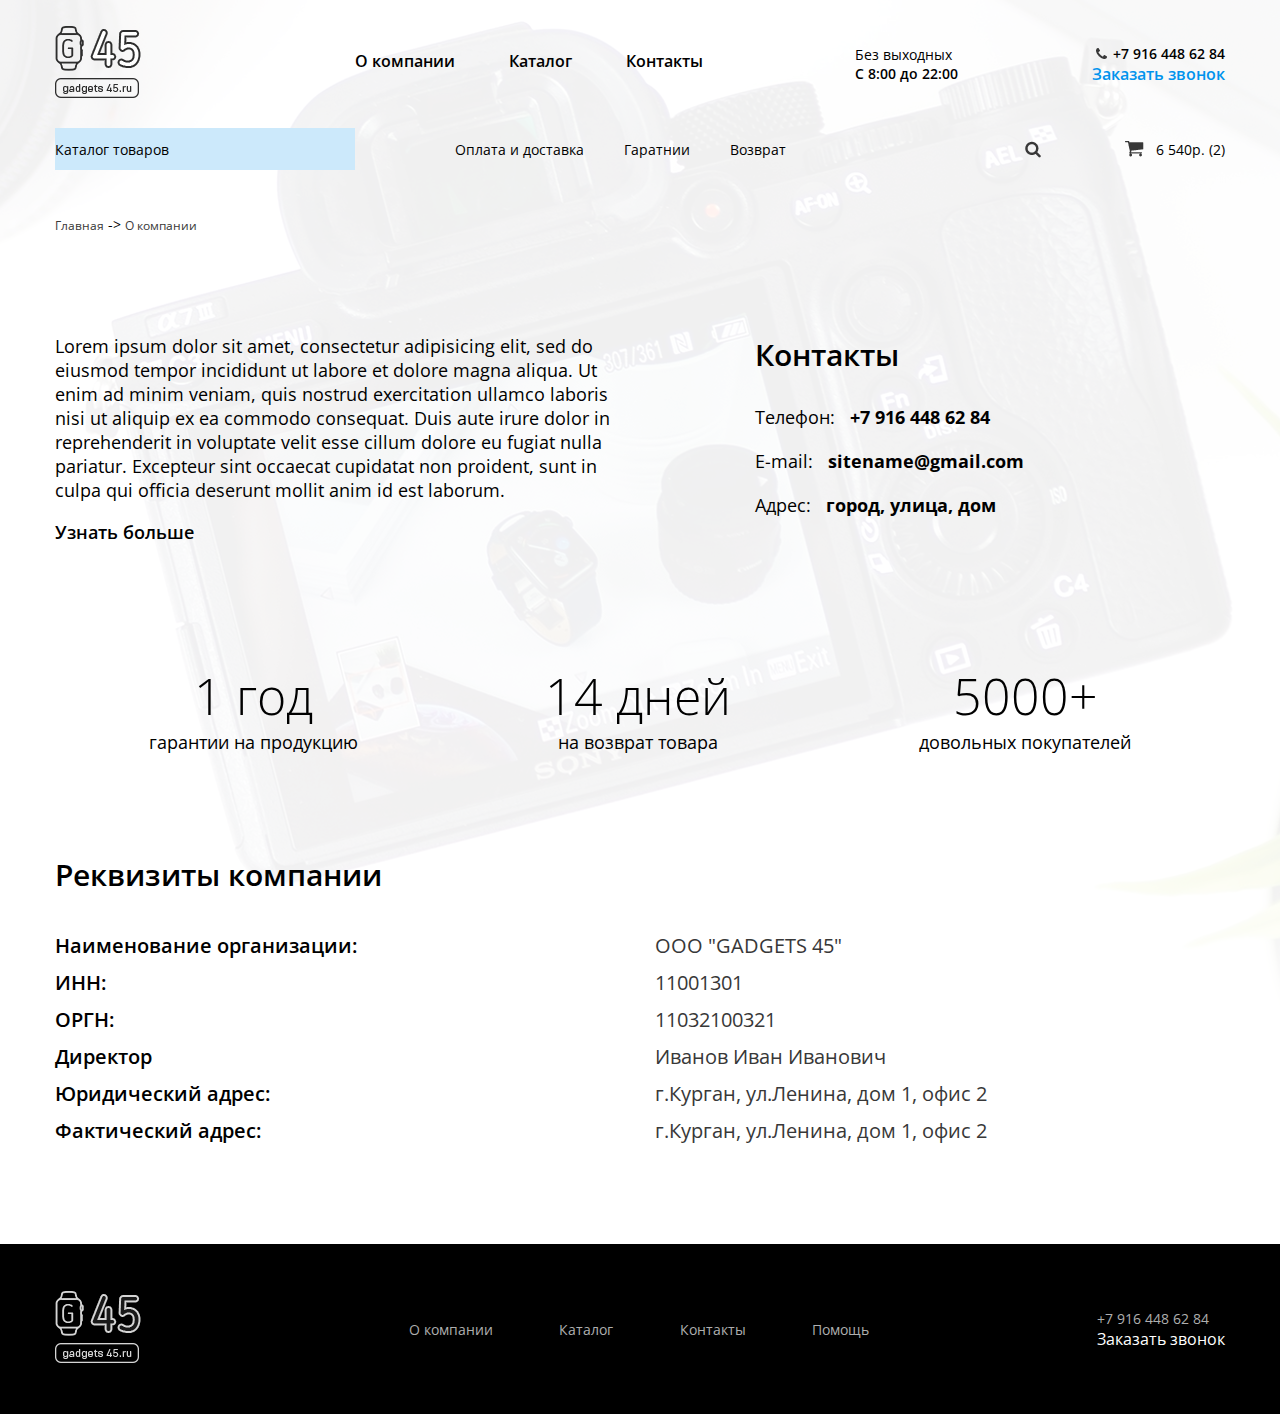
==== about.html @ 25c5b36e "Add about.html page" ====
<!DOCTYPE html>
<html>
<head>
	<meta charset="utf-8">
	<title>О компании</title>
	<link rel="stylesheet" type="text/css" href="styles/styles.css">
</head>
<body class="about_background">
	<header>
		<section>
			<div class="container header_container">
				<div class="logo">
					<img src="logo/white_logo.png">
				</div>
				<div class="header_menu">
					<ul>
						<li><a href="">О компании</a></li>
						<li><a href="">Каталог</a></li>
						<li><a href="">Контакты</a></li>
					</ul>					
				</div>
				<div class="working_period">
					<div class="working_period_text">Без выходных</div>
					<div class="working_period_time">С 8:00 до 22:00</div>
				</div>
				<div class="header_contacts">
					<div class="header_phone">
						<img src="images/phone.png">
						<div class="phone_number">+7 916 448 62 84</div>
					</div>
					<div class="call_order">
						Заказать звонок
					</div>
				</div>
			</div>
		</section>
	</header>
	<main>
		<section>
			<div class="container minimized_menu">
				<div class="sidebar">
					<div class="sidebar_menu_container">
						<div class="header_catalog_menu">
							Каталог товаров
						</div>
					</div>
					<!-- <div class="catalog catalog_gadgets">
						<ul>
							<li><a href="#"></a>Смартфоны</li>
							<li><a href="#"></a>Ноутбуки</li>
							<li><a href="#"></a>Аксессуары</li>
						</ul>
					</div>
					<div class="catalog catalog_firms">
						<ul>
							<li><a href="#"></a>Meizu</li>
							<li><a href="#"></a>Xiaomi</li>
							<li><a href="#"></a>Huawei</li>
						</ul>
					</div> -->
				</div>
				<div class="main_content">
					<div class="main_top_head">
						<div class="main_top_menu">
							<ul>
								<li><a href=""></a>Оплата и доставка</li>
								<li><a href=""></a>Гаратнии</li>
								<li><a href=""></a>Возврат</li>
							</ul>		
						</div>
						<div class="loupe">
							<img src="images/loupe.png">
						</div>
						<div class="shopping_cart_block">
							<div class="shopping_cart_text">
								<img src="images/push_cart.png">
								6 540р. (2)
							</div>
						</div>
					</div>
				</div>
			</div>
			<div class="container new_container">
				<div class="navigation_menu">
					<a href="#">Главная</a> 
					-> 
					<a href="#">О компании</a>
				</div>
			</div>
		</section>
		<section>
			<div class="container new_section_container">
				<div class="about_container">
					<div class="about_text">
						Lorem ipsum dolor sit amet, consectetur adipisicing elit, sed do eiusmod
						tempor incididunt ut labore et dolore magna aliqua. Ut enim ad minim veniam,
						quis nostrud exercitation ullamco laboris nisi ut aliquip ex ea commodo
						consequat. Duis aute irure dolor in reprehenderit in voluptate velit esse
						cillum dolore eu fugiat nulla pariatur. Excepteur sint occaecat cupidatat non
						proident, sunt in culpa qui officia deserunt mollit anim id est laborum.
						<p>Узнать больше</p>
					</div>
					<div class="about_contacts">
						<div class="about_contacts_title">
							Контакты
						</div>	
						<div class="about_contacts_info">
							<div class="contact_row">
								<div class="contact_key">
									Телефон:
								</div>
								<div class="contact_value">
									+7 916 448 62 84
								</div>
							</div>
							<div class="contact_row">
								<div class="contact_key">
									E-mail:
								</div>
								<div class="contact_value">
									sitename@gmail.com
								</div>
							</div>
							<div class="contact_row">
								<div class="contact_key">
									Адрес:
								</div>
								<div class="contact_value">
									город, улица, дом
								</div>
							</div>
						</div>
					</div>
				</div>
			</div>
		</section>
		<section>
			<div class="container new_section_container">
				<div class="guarantees_container">
					<div class="guarantees_block">
						<div class="guarantees_title">
							1 год
						</div>
						<div class="guarantees_text">
							гарантии на продукцию
						</div>
					</div>
					<div class="guarantees_block">
						<div class="guarantees_title">
							14 дней
						</div>
						<div class="guarantees_text">
							на возврат товара
						</div>
					</div>
					<div class="guarantees_block">
						<div class="guarantees_title">
							5000+
						</div>
						<div class="guarantees_text">
							довольных покупателей
						</div>
					</div>
				</div>
			</div>
		</section>
		<section>
			<div class="container new_section_container">
				<div class="new_section_title">
					Реквизиты компании
				</div>
				<div class="requisites">
					<div class="requisites_row">
						<div class="req_key">Наименование организации:</div>
						<div class="req_value">OOO "GADGETS 45"</div>
					</div>
					<div class="requisites_row">
						<div class="req_key">ИНН:</div>
						<div class="req_value">11001301</div>
					</div>
					<div class="requisites_row">
						<div class="req_key">ОРГН:</div>
						<div class="req_value">11032100321</div>
					</div>
					<div class="requisites_row">
						<div class="req_key">Директор</div>
						<div class="req_value">Иванов Иван Иванович</div>
					</div>
					<div class="requisites_row">
						<div class="req_key">Юридический адрес:</div>
						<div class="req_value">г.Курган, ул.Ленина, дом 1, офис 2</div>
					</div>
					<div class="requisites_row">
						<div class="req_key">Фактический адрес:</div>
						<div class="req_value">г.Курган, ул.Ленина, дом 1, офис 2</div>
					</div>
				</div>
			</div>
		</section>
	</main>
	<footer>
		<div class="container">
			<div class="footer_container">
				<div class="footer_logo">
					<img src="logo/black_logo.png">
				</div>
				<div class="footer_menu">
					<ul>
						<li><a href="#">О компании</a></li>
						<li><a href="#">Каталог</a></li>
						<li><a href="#">Контакты</a></li>
						<li><a href="#">Помощь</a></li>
					</ul>
				</div>
				<div class="footer_contacts">
					<div class="footer_phone">
						+7 916 448 62 84
					</div>
					<div class="footer_call_order">
						Заказать звонок
					</div>
				</div>
			</div>
		</div>
	</footer>
</body>
</html>
---- styles/styles.css ----
@import url('https://fonts.googleapis.com/css?family=Open+Sans:400,600,700&subset=cyrillic');

body{
	margin: 0;
	font-size: 14px;
	font-family: Open Sans, Helvetica, sans-serif;
}
li{
	cursor: pointer;
}
.container{
	width: 1170px;
	margin: 0 auto;
}
/*header*/
.header_container{
	display: flex;
	height: 128px;
	align-items: center;
}
.logo{
	width: 300px;
}
.header_menu{
    width: 500px;
    height: 60px;
    font-size: 16px;
    font-weight: 600;
}
.header_menu ul{
	padding-left: 0;
}
.header_menu li:nth-child(1){
	display: inline-block;
	margin-left: 0;
}
.header_menu li{
	display: inline-block;
	margin-left: 50px;
}
.header_menu li a{
	text-decoration: none;
	color: #000;
}
.header_menu li a:hover{
	color: #0093ed;
	border-bottom: 3px solid #0093ed;
}
.working_period{
	display: flex;
	flex-direction: column;
	width: 200px;
	float: left;
}
.working_period_time{
	font-weight: 600;
}
.header_contacts{
	display: flex;
	flex-direction: column;
	width: 170px;
    align-items: flex-end;
	font-weight: 600;
}
.header_phone{
	display: flex;
	align-items: center;
}
.phone_number{
	margin-left: 6px;
}
.call_order{
	color: #0093ed;
	font-size: 15.5px;
}
/*main*/
.main_container{
	display: flex;
	height: 500px;
}
.minimized_menu{
	display: flex;
	height: 42px;
}
.sidebar{
	width: 300px;
}
.sidebar_menu_container{
	display: flex;
	align-items: center;
	height: 42px;
	background-color: #cce9fb;
	
}
.header_catalog_menu{
	display: flex;
	width: 300px;
	align-items: center;
}
.header_catalog_menu img{
	margin-left: 15px;
}
.header_catalog_menu p{
	margin-left: 58px;
}
.catalog{
	height: 200px;
	background-color: #f3f3f3;
}
.catalog_gadgets ul{
	margin: 0;
}
.catalog_gadgets li{
	padding-top: 34px;
	cursor: pointer;
}
.catalog_firms ul{
	margin-top: 14px;
}
.catalog_firms li{
	padding-top: 34px;
}

.main_content{
	width: 870px;
}
.main_top_head{
	height: 42px;
	display: flex;
	align-items: center;
}
.main_top_menu{
	width: 400px;
	margin-left: 100px;
}
.main_top_menu ul{
	padding: 0;
	margin: 0;
}
.main_top_menu li:nth-child(1){
	display: inline-block;
	margin-left: 0;
}
.main_top_menu li{
	display: inline-block;
	margin-left: 36px;
}
.loupe{
	display: flex;
	width: 30px;
	margin-left: 170px;
	align-items: center;
}
.shopping_cart_block{
	width: 170px;
}
.shopping_cart_text{
	width: 100px;
	justify-content: space-between;
	display: flex;
	align-items: center;
	float: right;
}

.slider_container{
	display: flex;
}
.slider_image_block{
	width: 600px;
	height: 455px;
	margin-left: 100px;
	margin-top: 30px;
	position: relative;
}
.slider_image{
	position:absolute;
}
.slider_image_frame{
	position:absolute;
  	width:100%;
	margin-top: 30px;
}
.slider_info{
	width: 270px;
}
.slider_title{
	font-size: 34px;
	font-weight: 600;
	margin-top: 106px;
	text-transform: uppercase;
}
.slider_description{
	margin-top: 30px;
	font-size: 12px;
}
.slider_more_info{
	margin-top: 36px;
	font-size: 14px;
	font-weight: 600;
    display: flex;
    align-items: center;
}
.slider_more_info a{
	color: #000;
	text-decoration: none;
}
.slider_more_info img{
	margin-left: 8px;
}
.new_section_container{
	margin-top: 100px;
}
.new_section_title{
	height: 68px;
	font-size: 30px;
	font-weight: 600;
}
.stock_items{
	display: flex;
}
.stock_block{
	width: 570px;
	height: 225px;
	background-color: #f3f3f3;
}
.stock_block:last-child{
	margin-left: 30px;
}
.stock_image{
	float: left;
	width: 269px;
}
.stock_text_container{
	width: 300px;
	height: 225px;
	display: flex;
	align-items: center;
}
.stock_text{
	font-size: 16px;
	padding-left: 40px;
}
.stock_prices{
	margin-top: 35px;
}
.stock_new_price{
	font-size: 18px;
	font-weight: 600;
	float: left;
}
.stock_old_price{
	text-decoration: line-through;
	font-size: 14px;
	float: left;
	margin-left: 10px;
    margin-top: 6px;
}


.slider_main_block{
	height: 420px;
	display: flex;
	align-items: center;
}
.bg_slider{
	width: 100%;
	height: 215px;
	background-color: #f0f0f0;
}
.items_bestsellers_container{
	width: 1170px;
	margin: 0 auto;
	display: flex;
	justify-content: space-between;
}
.item_bestseller{
	width: 270px;
	height: 414px;
	background-color: #fff;
	margin-top: -100px;
	display: flex;
	flex-direction: column;
	align-items: center;
    justify-content: center;
}
.bestseller_description{
	margin-top: 26px;
	font-size: 18px;
}
.bestseller_price{
	margin-top: 22px;
	font-size: 20px;
	font-weight: 600;
}

.advertising{
	margin-top: 100px;
	height: 370px;
	display: flex;
    justify-content: space-between;
}
.left_advertising_block{
	width: 670px;
	height: 370px;
	display: flex;
	justify-content: center;
	background: linear-gradient(to bottom left, #f0c1b7, #604c65);
}
.left_advertising{
	display: flex;
    flex-direction: column;
    justify-content: center;
}
.left_advertising_description{
	color: #fff;
	font-size: 20px;
	font-weight: 600;
}
.button_see_all{
	margin-top: 30px;
}
.button_see_all button{
	outline: none;
	color: #fff;
    border: 1px solid #fff;
    background-color: transparent;
    padding: 12px;
    font-size: 16px;
    cursor: pointer;
}
.button_see_all button:hover{
    background-color: #fff;
    color: #000;
}
.left_advertising_image{
	display: flex;
	flex-direction: column;
	justify-content: flex-end;
}
.right_advertising_block{
	width: 470px;
	display: flex;
	flex-direction: column;
    justify-content: space-between;
}
.right_advertising{
	height: 170px;
	display: flex;
    justify-content: space-around;
    align-items: center;
	background: linear-gradient(to right, #f4f4f4, #d9d9ed);
}
.image_advertising{
	width: 210px;
	display: flex;
	justify-content: center;
}
.description_advertising{
	font-size: 20px;
	font-weight: 600;
}

.about_company{
	width: 100%;
	height: 520px;
	display: flex;
}
.about_company_left_container{
	background-color: #f0f0f0;
	height: 460px;
	width: 66%;
}
.about_company_right_container{
	width: 50%;
	height: 460px;
	margin-left: -35px;
    margin-top: 60px;
    background-image: url('../images/about_company.jpg');
    background-repeat: no-repeat;
}
.about_company_image{
	/*background-image: url('images/about_company.jpg');*/
}
.about_company_description{
	width: 733px;
	float: right;
}
.about_company_text{
	width: 600px;
	font-size: 18px;
}

.advantages{
	margin-top: 100px;
	height: 140px;
	display: flex;
	justify-content: space-between;
}
.advantage_item{
	display: flex;
	flex-direction: column;
	justify-content: space-around;
	align-items: center;
}
.advantage_description{
	text-align: center;
}
/*footer*/
footer{
	height: 170px;
	margin-top: 100px;
	background-color: #000;
	padding: 0;
}
.footer_container{
	height: 170px;
	display: flex;
    justify-content: space-between;
    align-items: center;
}
.footer_menu{
	width: 500px;
}
.footer_menu ul{
	display: flex;
    justify-content: space-between;
}
.footer_menu ul li a{
	color: #aeaeae;
    text-decoration: none;
}
.footer_phone{
	color: #aeaeae;
	font-size: 14px;
}
.footer_call_order{
	color: #fff;
	font-size: 15.5px;
}

/*cart*/
.new_container{
	margin-top: 45px;
}
.navigation_menu a{
	color: #383838;
	font-size: 12px;
	text-decoration: none;
}
.cart_row{
	display: flex;
	justify-content: space-between;
}
.cart_row:not(:first-child){
	margin-top: 30px;
}
.cart_item{
	width: 770px;
	height: 255px;
	background-color: #f3f3f3;
	display: flex;
	justify-content: space-around;
	align-items: center;
}
.item_description{
	font-size: 16px;
	color: #383838;
}
.item_price{
	font-size: 18px;
	font-weight: 600;
}
.item_image{
	width: 222px;
	height: 158px;
	background-color: #fff;
}
.item_count{
	display: flex;
	width: 80px;
	justify-content: space-between;
	align-items: center;
	font-size: 18px;
}
.item_counter{
	width: 30px;
	height: 30px;
	border: 1px solid #d1d1d1;
	display: flex;
	align-items: center;
	justify-content: center;
}

.cart_result{
	width: 370px;
	height: 255px;
	background-color: #f3f3f3;	
	display: flex;
	flex-direction: column;
	justify-content: space-around;
}
.result_info{
	margin-left: 45px;
}
.result_info b{
	margin-left: 40px;
	font-size: 16px;
	color: #000;
}
.count_orders{
	margin-top: 30px;
	color: #b5b4b4;
}
.sum_orders{
	margin-top: 15px;
	color: #b5b4b4;
}
.button_order{
	margin-left: 45px;
}
.button_order button{
	outline: none;
	color: #fff;
    border: none;
    background: linear-gradient(to right, #068eee, #6e37fb);
    padding: 12px;
    font-size: 16px;
    cursor: pointer;
}

/*product*/
.product_container{
	height: 615px;
	display: flex;
	justify-content: space-between;
}
.product_title{
	font-size: 30px;
}
.product_price{
	font-size: 30px;
	font-weight: 600;
	margin-top: 18px;
}
.product_color{
	margin-top: 18px;
	font-size: 16px;
}
.product_images{
	width: 400px;
}
.product_description{
	width: 670px;
}
.main_image{
	width: 370px;
	height: 500px;
	background-color: #f8f8f8;
}
.small_images{
	margin-top: 20px;
	width: 370px;
	display: flex;
	justify-content: space-between;
}
.small_img{
	width: 80px;
	height: 80px;
	border: 4px solid #e8e8e8;
}
.product_color{
	display: flex;
}
.product_colors_blocks{
	display: flex;
	margin-left: 10px;
}
.color_block{
	width: 20px;
	height: 20px;
	margin-left: 10px;
}
.black{
	background-color: #000;
}
.blue{
	background-color: #00f;
}
.product_specifications{
	font-size: 16px;
}
.specification_row{
	display: flex;
	margin-top: 14px;
}
.key{
	width: 270px;
	font-weight: 600;
}
.value{
	margin-left: 30px;
	color: #383838;
}
.product_buttons button{
	width: 270px;
	height: 80px;
	margin-top: 20px;
	outline: none;
    font-size: 22px;
    cursor: pointer; 
}
.button_add_product_to_cart{
	color: #fff;
    background: linear-gradient(to right, #068eee, #6e37fb);
	border: none;
}
.button_fast_order{
	color: #068eee;
	border: 4px solid #6e37fb;
}

.product_menu_background{
	width: 100%;
	height: 100px;
	margin-top: 100px;
	background-color: #f0f0f0;
}
.product_menu_container{
	width: 1170px;
	height: 100px;
	margin: 0 auto;
	display: flex;
	align-items: center;
}
.product_menu{
    font-size: 16px;
    font-weight: 600;
}
.product_menu ul{
	padding: 0;
}
.product_menu li:nth-child(1){
	display: inline-block;
	margin-left: 0;
}
.product_menu li{
	display: inline-block;
	margin-left: 50px;
}
.product_menu li a{
	text-decoration: none;
	color: #000;
}
.product_menu li a:hover{
	color: #0093ed;
	border-bottom: 3px solid #0093ed;
}
.product_info{
	width: 1170px;
	margin: 40px auto 0;
}
.product_info_title{
	font-size: 30px;
	font-weight: 600;
}
.product_info_text{
	font-size: 18px;	
}

/*catalog*/
.catalog_container{
	display: flex;
	justify-content: space-between;
}
.catalog_menu{
	width: 270px;
	height: 600px;
	background-color: #f5f5f5;
}
.catalog_block{
	width: 870px;
}
.catalog_header{
	height: 60px;
	display: flex;
	justify-content: space-between;
}
.catalog_title{
	font-size: 20px;
	font-weight: 600;
}
.catalog_sort_block{
	font-size: 16px;
	display: flex;
}
.sort_text{
	padding-top: 3px;
}
.sort_menu{
	display: flex;
	align-items: center;
	justify-content: center;
	width: 110px;
	height: 25px;
	margin-left: 20px;
	border: 2px solid #f3f3f3;
}
.catalog_items{
	display: flex;
	flex-wrap: wrap;
	justify-content: space-between;
}
.catalog_item{
	width: 270px;
	height: 350px;
	background-color: green;
}
.catalog_item:nth-child(n+4){
	margin-top: 30px;
}
.catalog_price_title{
	font-size: 16px;
	font-weight: 600;
    margin: 30px 0 0 30px;
}
.price_range{
	margin-top: 25px;
	display: flex;
	justify-content: center;
}
.price_range input{
	width: 90px;
	height: 35px;
	background-color: #fff;
	border: 0;
    box-sizing: border-box;	
    padding-left: 10px;
}
.price_to{
	margin-left: 10px;
}
.price_variants{
	margin-top: 30px;
}
.price_variants_row{
	height: 30px;
	font-size: 14px;
    display: flex;
    align-items: center;
    margin-left: 36px;
}
.price_variants_row p{
	margin-left: 5px;
}
/*order*/ 
.order_container{ 
	display: flex; 
	justify-content: space-between; 
} 
.order_info{ 
	width: 570px; 
} 
.order_contacts{ 
	width: 470px; 
}
.order_info_title{
	font-size: 20px;
}
.order_info_row{
	width: 100%;
	margin-top: 20px;
	display: flex;
	justify-content: space-between;
}
.order_input{
	width: 100%;
	height: 50px; 	
    box-sizing: border-box;	
	font-size: 16px; 
	padding: 0 20px 0 20px; 
	border: 0px; 
	background-color: #f3f3f3;
}
.order_rich_text_box{
	width: 100%;
	height: 200px; 	
    box-sizing: border-box;	
	font-size: 16px; 
	padding: 20px; 
	border: 0px; 
	background-color: #f3f3f3; 	
}
.street{ 
	width: 570px;
}
.home_info{
	width: 170px; 
}
.intercom_info{
	width: 370px;
}
.btn{
	width: 100%;
	height: 70px;
	margin-top: 20px;
	outline: none;
    font-size: 22px;
    cursor: pointer; 
	color: #fff;
    background: linear-gradient(to right, #068eee, #6e37fb);
	border: none;
}
.paymant_block{
	margin-top: 30px;
}
.paymant_title{
	font-size: 20px;
}
.paymant{
	margin-top: 20px;
	width: 570px;
	height: 65px;
	border: 4px solid #fff;
    display: flex;
    align-items: center;
}
.paymant:hover{
	border: 4px solid #ddd;
}
.paymant img{
	margin-left: 30px;
}
.paymant_text{
	margin-left: 20px;
	font-size: 20px;
}
/*About*/
.about_container{
	display: flex;
	justify-content: space-between;
}
.about_text{
	width: 570px;
	font-size: 18px;
}
.about_text p{
	font-weight: 600;
}
.about_contacts{
	width: 470px;
}
.about_contacts_title{
	font-size: 30px;
	font-weight: 600;
}
.about_contacts_info{
	margin-top: 30px;
}
.contact_row{
	display: flex;
	margin-top: 20px;
}
.contact_key{
	font-size: 18px;
}
.contact_value{
	margin-left: 15px;
	font-size: 18px;
	font-weight: bold;
}
.guarantees_container{
	display: flex;
	justify-content: space-around;
}
.guarantees_block{
	display: flex;
	flex-direction: column;
	align-items: center;
}
.guarantees_title{
	font-size: 50px;
	font-weight: 60;
}
.guarantees_text{
	font-size: 18px;
}
.about_background{
	position: relative;
}
.about_background::after {
	content: "";
	background-image: url(../images/background.jpg);
	background-repeat: no-repeat;
	background-position: center top;
	opacity: 0.06;
	top: 0;
	left: 0;
	bottom: 0;
	right: 0;
	position: absolute;
	z-index: -1;   
}
.requisites_row{
	display: flex;
	margin-top: 10px;
	font-size: 20px;
}
.req_key{
	width: 370px;
	font-weight: 600;
}
.req_value{
	margin-left: 230px;
	color: #383838;
}
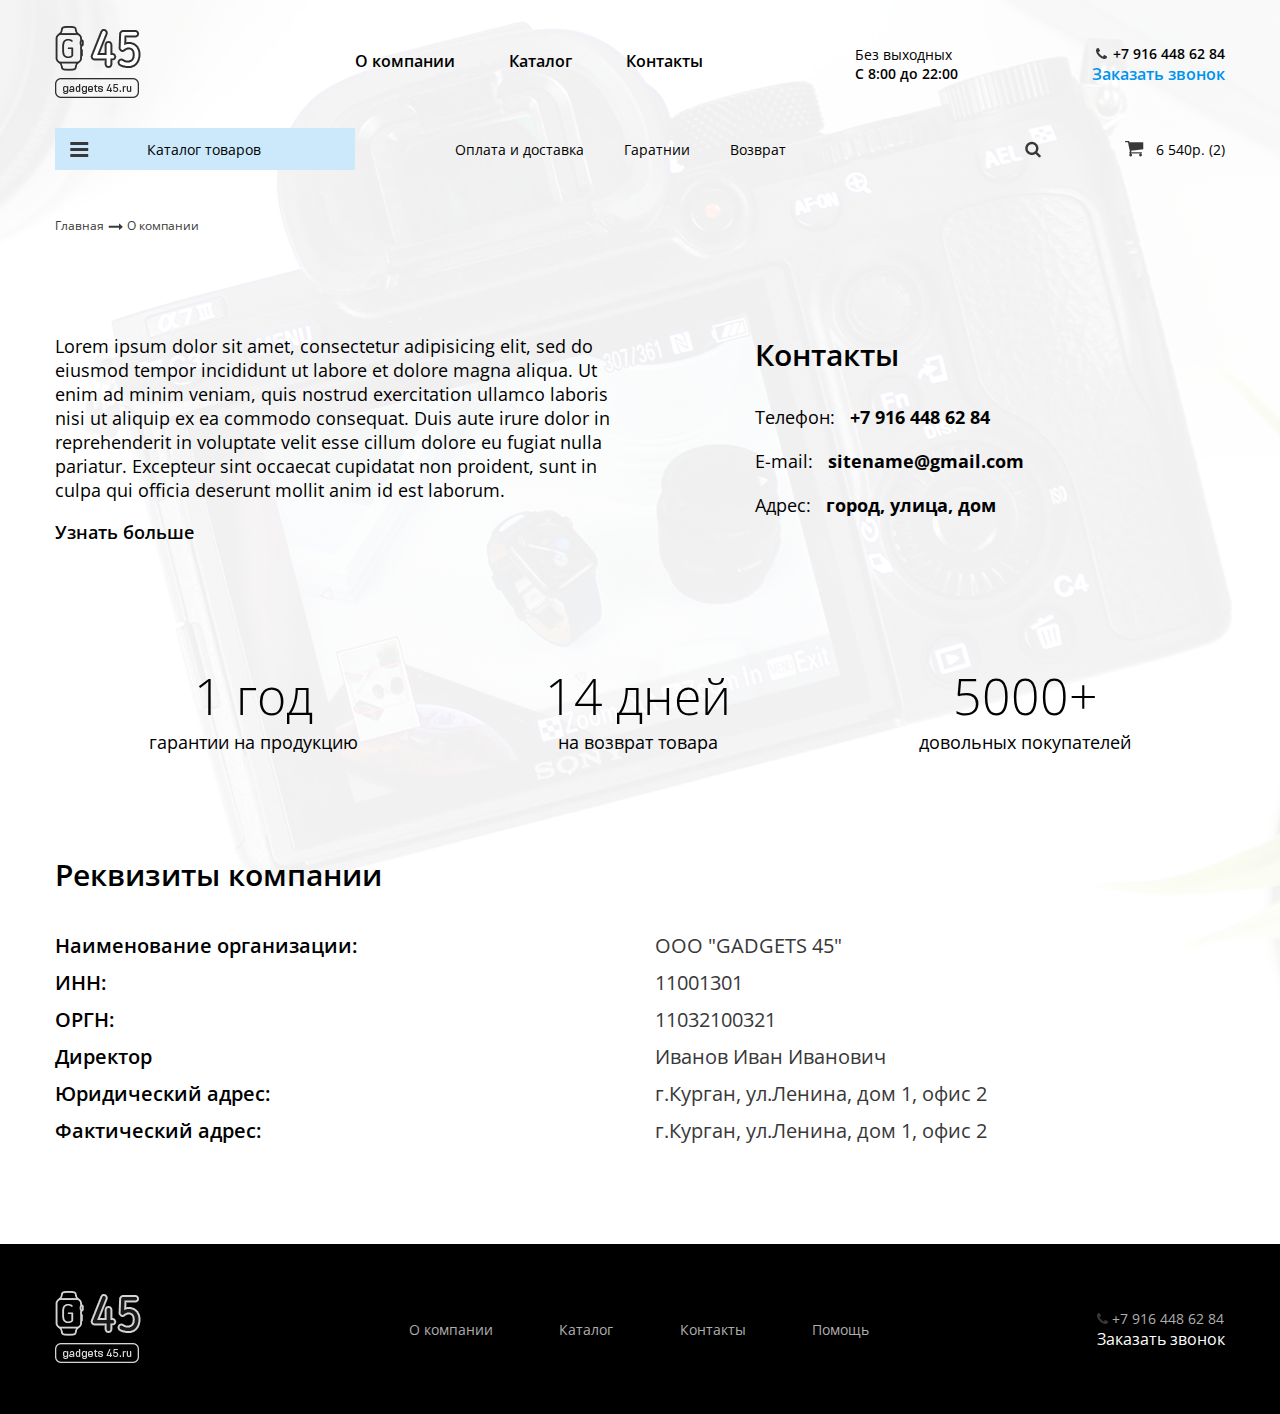
==== commit 741e6005: "Edit structure" ====
--- a/about.html
+++ b/about.html
@@ -41,7 +41,8 @@
 				<div class="sidebar">
 					<div class="sidebar_menu_container">
 						<div class="header_catalog_menu">
-							Каталог товаров
+							<img src="images/burger.png">
+							<p>Каталог товаров</p>
 						</div>
 					</div>
 					<!-- <div class="catalog catalog_gadgets">
@@ -83,7 +84,7 @@
 			<div class="container new_container">
 				<div class="navigation_menu">
 					<a href="#">Главная</a> 
-					-> 
+					<img src="images/strelka.png">
 					<a href="#">О компании</a>
 				</div>
 			</div>
@@ -214,6 +215,7 @@
 				</div>
 				<div class="footer_contacts">
 					<div class="footer_phone">
+						<img src="images/phone.png">
 						+7 916 448 62 84
 					</div>
 					<div class="footer_call_order">
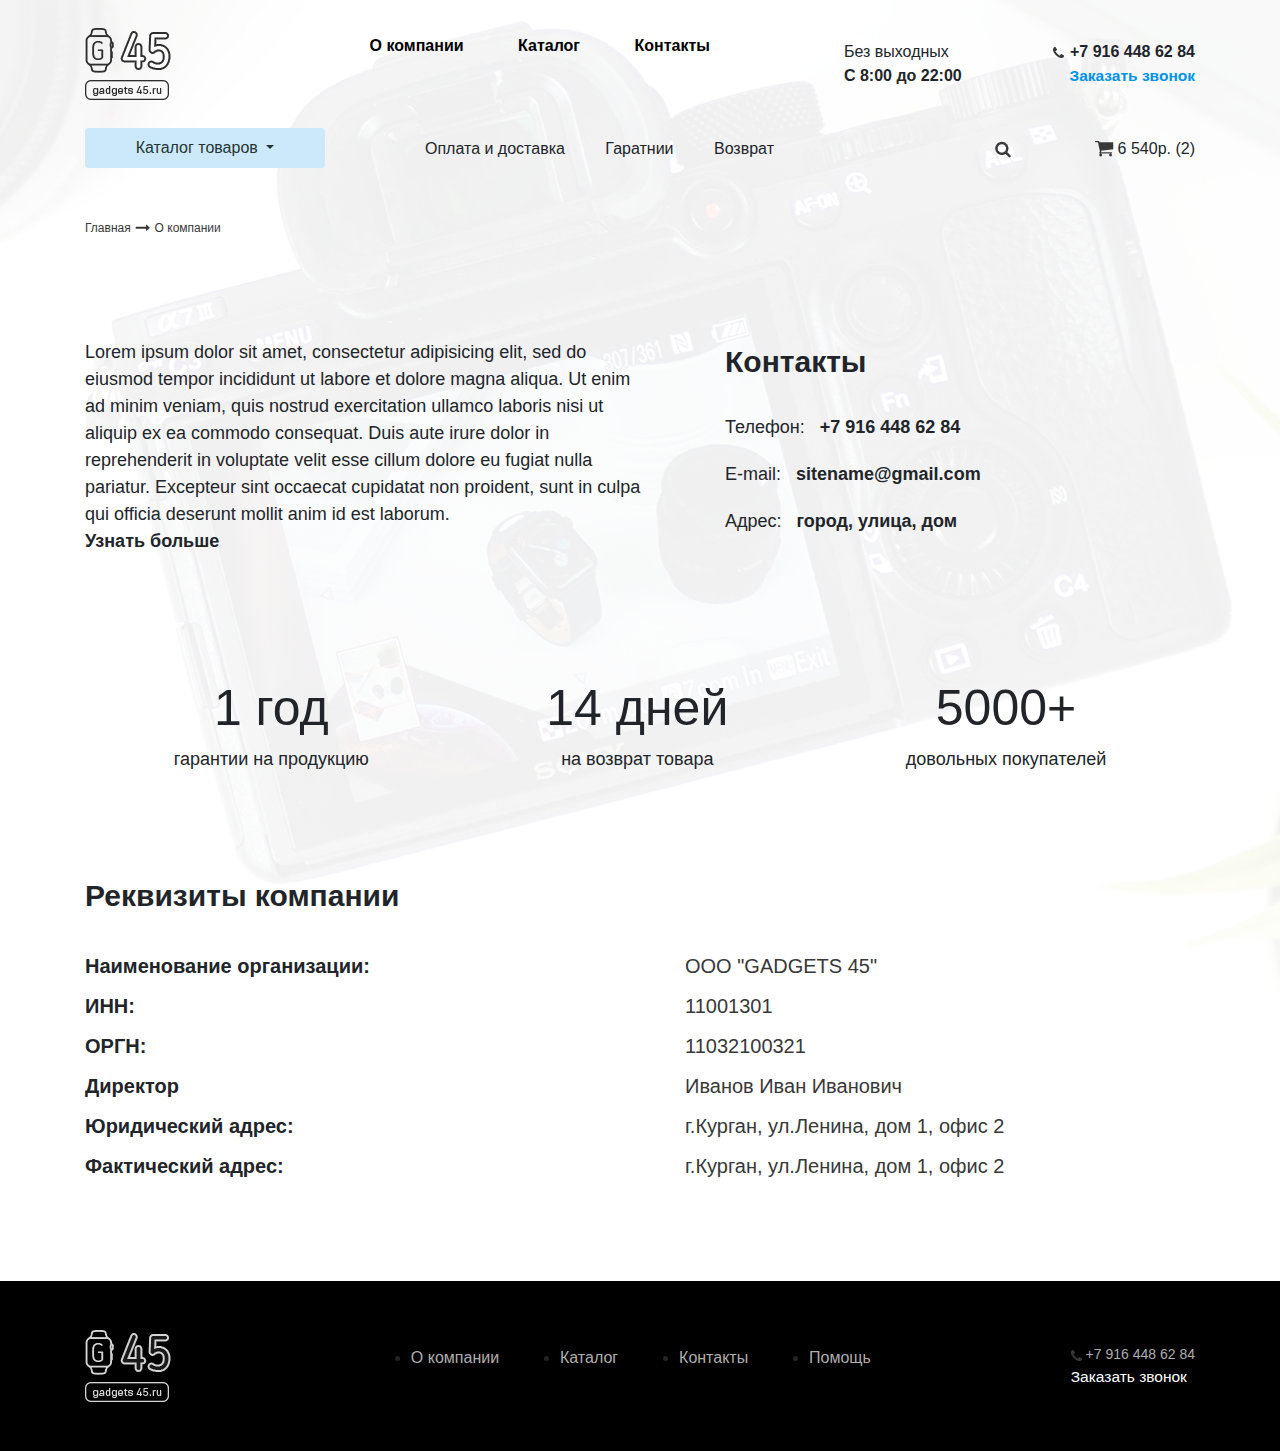
==== commit 8ca2ffb6: "Add bootstrap, sources to jQuery. Fix styles, dropdown menu" ====
--- a/about.html
+++ b/about.html
@@ -4,6 +4,15 @@
 	<meta charset="utf-8">
 	<title>О компании</title>
 	<link rel="stylesheet" type="text/css" href="styles/styles.css">
+	<link rel="stylesheet" href="bootstrap/css/bootstrap.min.css">
+
+	<!-- jQuerry -->
+	<script src="https://code.jquery.com/jquery-3.3.1.slim.min.js" integrity="sha384-q8i/X+965DzO0rT7abK41JStQIAqVgRVzpbzo5smXKp4YfRvH+8abtTE1Pi6jizo" crossorigin="anonymous"></script>
+
+	<!-- Bootstrap -->
+	<script src="https://cdnjs.cloudflare.com/ajax/libs/popper.js/1.14.3/umd/popper.min.js" integrity="sha384-ZMP7rVo3mIykV+2+9J3UJ46jBk0WLaUAdn689aCwoqbBJiSnjAK/l8WvCWPIPm49" crossorigin="anonymous"></script>
+	<script src="bootstrap/js/bootstrap.min.js" type="text/javascript"></script>
+
 </head>
 <body class="about_background">
 	<header>
@@ -17,7 +26,7 @@
 						<li><a href="">О компании</a></li>
 						<li><a href="">Каталог</a></li>
 						<li><a href="">Контакты</a></li>
-					</ul>					
+					</ul>
 				</div>
 				<div class="working_period">
 					<div class="working_period_text">Без выходных</div>
@@ -39,12 +48,26 @@
 		<section>
 			<div class="container minimized_menu">
 				<div class="sidebar">
-					<div class="sidebar_menu_container">
+
+					<div class="dropdown menu-button">
+					  <button class="btn  dropdown-toggle" type="button" id="dropdownMenuButton" data-toggle="dropdown" aria-haspopup="true" aria-expanded="false">
+					    Каталог товаров
+					  </button>
+					  <div class="dropdown-menu" aria-labelledby="dropdownMenuButton">
+					    <a class="dropdown-item" href="#">Смартфоны</a>
+							<div class="dropdown-divider"></div>
+					    <a class="dropdown-item" href="#">Ноутбуки</a>
+							<div class="dropdown-divider"></div>
+					    <a class="dropdown-item" href="#">Аксессуары</a>
+					  </div>
+					</div>
+
+					<!-- <div class="sidebar_menu_container">
 						<div class="header_catalog_menu">
 							<img src="images/burger.png">
 							<p>Каталог товаров</p>
 						</div>
-					</div>
+					</div> -->
 					<!-- <div class="catalog catalog_gadgets">
 						<ul>
 							<li><a href="#"></a>Смартфоны</li>
@@ -67,7 +90,7 @@
 								<li><a href=""></a>Оплата и доставка</li>
 								<li><a href=""></a>Гаратнии</li>
 								<li><a href=""></a>Возврат</li>
-							</ul>		
+							</ul>
 						</div>
 						<div class="loupe">
 							<img src="images/loupe.png">
@@ -83,7 +106,7 @@
 			</div>
 			<div class="container new_container">
 				<div class="navigation_menu">
-					<a href="#">Главная</a> 
+					<a href="#">Главная</a>
 					<img src="images/strelka.png">
 					<a href="#">О компании</a>
 				</div>
@@ -104,7 +127,7 @@
 					<div class="about_contacts">
 						<div class="about_contacts_title">
 							Контакты
-						</div>	
+						</div>
 						<div class="about_contacts_info">
 							<div class="contact_row">
 								<div class="contact_key">
@@ -226,4 +249,4 @@
 		</div>
 	</footer>
 </body>
-</html>+</html>
--- a/styles/styles.css
+++ b/styles/styles.css
@@ -90,7 +90,7 @@
 	align-items: center;
 	height: 42px;
 	background-color: #cce9fb;
-	
+
 }
 .header_catalog_menu{
 	display: flex;
@@ -494,7 +494,7 @@
 .cart_result{
 	width: 370px;
 	height: 255px;
-	background-color: #f3f3f3;	
+	background-color: #f3f3f3;
 	display: flex;
 	flex-direction: column;
 	justify-content: space-around;
@@ -607,7 +607,7 @@
 	margin-top: 20px;
 	outline: none;
     font-size: 22px;
-    cursor: pointer; 
+    cursor: pointer;
 }
 .button_add_product_to_cart{
 	color: #fff;
@@ -664,7 +664,7 @@
 	font-weight: 600;
 }
 .product_info_text{
-	font-size: 18px;	
+	font-size: 18px;
 }
 
 /*catalog*/
@@ -733,7 +733,7 @@
 	height: 35px;
 	background-color: #fff;
 	border: 0;
-    box-sizing: border-box;	
+    box-sizing: border-box;
     padding-left: 10px;
 }
 .price_to{
@@ -752,16 +752,16 @@
 .price_variants_row p{
 	margin-left: 5px;
 }
-/*order*/ 
-.order_container{ 
-	display: flex; 
-	justify-content: space-between; 
-} 
-.order_info{ 
-	width: 570px; 
-} 
-.order_contacts{ 
-	width: 470px; 
+/*order*/
+.order_container{
+	display: flex;
+	justify-content: space-between;
+}
+.order_info{
+	width: 570px;
+}
+.order_contacts{
+	width: 470px;
 }
 .order_info_title{
 	font-size: 20px;
@@ -774,27 +774,27 @@
 }
 .order_input{
 	width: 100%;
-	height: 50px; 	
-    box-sizing: border-box;	
-	font-size: 16px; 
-	padding: 0 20px 0 20px; 
-	border: 0px; 
+	height: 50px;
+    box-sizing: border-box;
+	font-size: 16px;
+	padding: 0 20px 0 20px;
+	border: 0px;
 	background-color: #f3f3f3;
 }
 .order_rich_text_box{
 	width: 100%;
-	height: 200px; 	
-    box-sizing: border-box;	
-	font-size: 16px; 
-	padding: 20px; 
-	border: 0px; 
-	background-color: #f3f3f3; 	
-}
-.street{ 
+	height: 200px;
+    box-sizing: border-box;
+	font-size: 16px;
+	padding: 20px;
+	border: 0px;
+	background-color: #f3f3f3;
+}
+.street{
 	width: 570px;
 }
 .home_info{
-	width: 170px; 
+	width: 170px;
 }
 .intercom_info{
 	width: 370px;
@@ -805,7 +805,7 @@
 	margin-top: 20px;
 	outline: none;
     font-size: 22px;
-    cursor: pointer; 
+    cursor: pointer;
 	color: #fff;
     background: linear-gradient(to right, #068eee, #6e37fb);
 	border: none;
@@ -898,7 +898,7 @@
 	bottom: 0;
 	right: 0;
 	position: absolute;
-	z-index: -1;   
+	z-index: -1;
 }
 .requisites_row{
 	display: flex;
@@ -913,3 +913,45 @@
 	margin-left: 230px;
 	color: #383838;
 }
+
+.menu-button .dropdown-toggle {
+	height: 40px;
+	margin: 0;
+}
+
+.menu-button .dropdown-menu {
+	width: 100%;
+	background-color: #f3f3f3;
+	border-radius: 0px;
+	border: none;
+	box-shadow: 4px 5px 8px 3px rgba(80, 61, 61, 0.1);
+}
+
+.dropdown .btn {
+	background : none;
+	border: none;
+	background-color: #cce9fb;
+	color: rgb(37, 52, 50);
+}
+
+.dropdown .btn:hover {
+	background-color: #73c3f5;
+	color: white;
+}
+
+.sidebar .show>.btn-success.dropdown-toggle:focus {
+	box-shadow: 0 0 0 0;
+}
+
+.dropdown .btn:focus {
+	box-shadow: 0 0 0 0;
+}
+
+.sidebar .show>.btn-primary.dropdown-toggle {
+	background-color: #43abec;
+	border-color : #43abec;
+}
+
+.header_menu ul:nth-child(n) a {
+	transition: color .15s ease-in-out,background-color .15s ease-in-out,border-color .15s ease-in-out,box-shadow .15s ease-in-out
+}
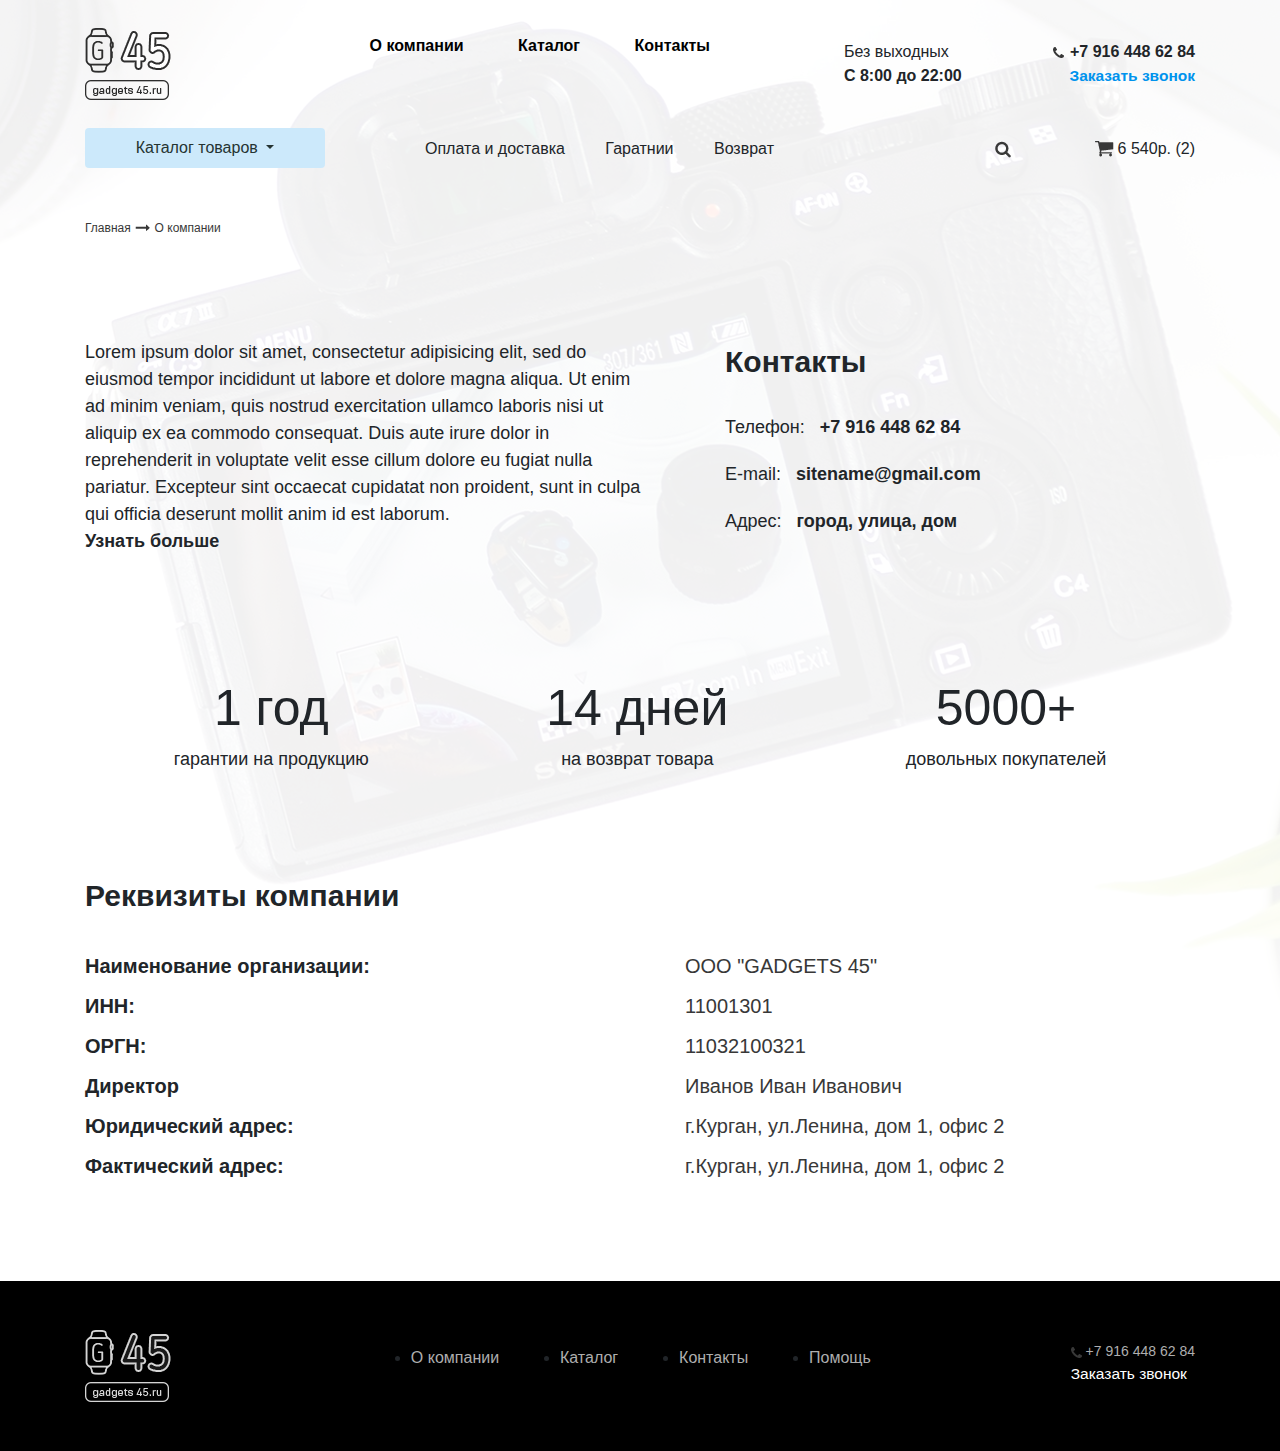
==== commit 1dbc5aa7: "Add scripts and fix styles. Add animation" ====
--- a/about.html
+++ b/about.html
@@ -7,11 +7,13 @@
 	<link rel="stylesheet" href="bootstrap/css/bootstrap.min.css">
 
 	<!-- jQuerry -->
-	<script src="https://code.jquery.com/jquery-3.3.1.slim.min.js" integrity="sha384-q8i/X+965DzO0rT7abK41JStQIAqVgRVzpbzo5smXKp4YfRvH+8abtTE1Pi6jizo" crossorigin="anonymous"></script>
+	<script src="https://code.jquery.com/jquery-3.3.1.min.js" crossorigin="anonymous"></script>
 
 	<!-- Bootstrap -->
 	<script src="https://cdnjs.cloudflare.com/ajax/libs/popper.js/1.14.3/umd/popper.min.js" integrity="sha384-ZMP7rVo3mIykV+2+9J3UJ46jBk0WLaUAdn689aCwoqbBJiSnjAK/l8WvCWPIPm49" crossorigin="anonymous"></script>
 	<script src="bootstrap/js/bootstrap.min.js" type="text/javascript"></script>
+
+	<script src="scripts/script.js" type="text/javascript"></script>
 
 </head>
 <body class="about_background">
@@ -238,8 +240,10 @@
 				</div>
 				<div class="footer_contacts">
 					<div class="footer_phone">
-						<img src="images/phone.png">
-						+7 916 448 62 84
+						<span class="footer_phone__image">
+							<img src="images/phone.png">
+						</span>
+						<span class="footer_phone__number">+7 916 448 62 84</span>
 					</div>
 					<div class="footer_call_order">
 						Заказать звонок
--- a/styles/styles.css
+++ b/styles/styles.css
@@ -425,17 +425,57 @@
 	display: flex;
     justify-content: space-between;
 }
-.footer_menu ul li a{
-	color: #aeaeae;
+
+.footer_menu ul li a {
+		color: #aeaeae;
     text-decoration: none;
 }
-.footer_phone{
+
+.footer_menu a:hover {
+		color: #edeaea;
+    border-bottom: 3px solid #edeaea;
+}
+
+.footer_phone {
 	color: #aeaeae;
 	font-size: 14px;
 }
+
+.footer_phone:hover {
+	color: #ded2d2;
+}
+
+.footer_phone {
+	transition: all .15s ease-in-out,background-color .15s ease-in-out,border-color .15s ease-in-out,box-shadow .15s ease-in-out;
+}
+
+.footer_contacts {
+	min-height: 50px;
+}
+
+.footer_call_order {
+	cursor: pointer;
+}
+
+.footer_phone img.rotate {
+	transform: rotate(10deg);
+}
+
+.footer_phone img.rotateRight {
+	transform: rotate(40deg);
+}
+
+.footer_phone img.rotateLeft {
+	transform: rotate(-20deg);
+}
+
 .footer_call_order{
 	color: #fff;
 	font-size: 15.5px;
+}
+
+.footer_call_order:hover {
+	border-bottom: 3px solid #fff;
 }
 
 /*cart*/
@@ -925,6 +965,7 @@
 	border-radius: 0px;
 	border: none;
 	box-shadow: 4px 5px 8px 3px rgba(80, 61, 61, 0.1);
+	padding: 0;
 }
 
 .dropdown .btn {
@@ -934,7 +975,7 @@
 	color: rgb(37, 52, 50);
 }
 
-.dropdown .btn:hover {
+.dropdown .btn:hover, .dropdown .btn:focus {
 	background-color: #73c3f5;
 	color: white;
 }
@@ -952,6 +993,16 @@
 	border-color : #43abec;
 }
 
-.header_menu ul:nth-child(n) a {
-	transition: color .15s ease-in-out,background-color .15s ease-in-out,border-color .15s ease-in-out,box-shadow .15s ease-in-out
-}
+.header_menu ul:nth-child(n) a,
+.footer_menu ul:nth-child(n) a,
+.footer_call_order {
+	transition: all .15s ease-in-out,background-color .15s ease-in-out,border-color .15s ease-in-out,box-shadow .15s ease-in-out
+}
+
+.dropdown .dropdown-divider {
+	margin: 0;
+}
+
+.dropdown .dropdown-item {
+	padding: .5rem 1.5rem;
+}
